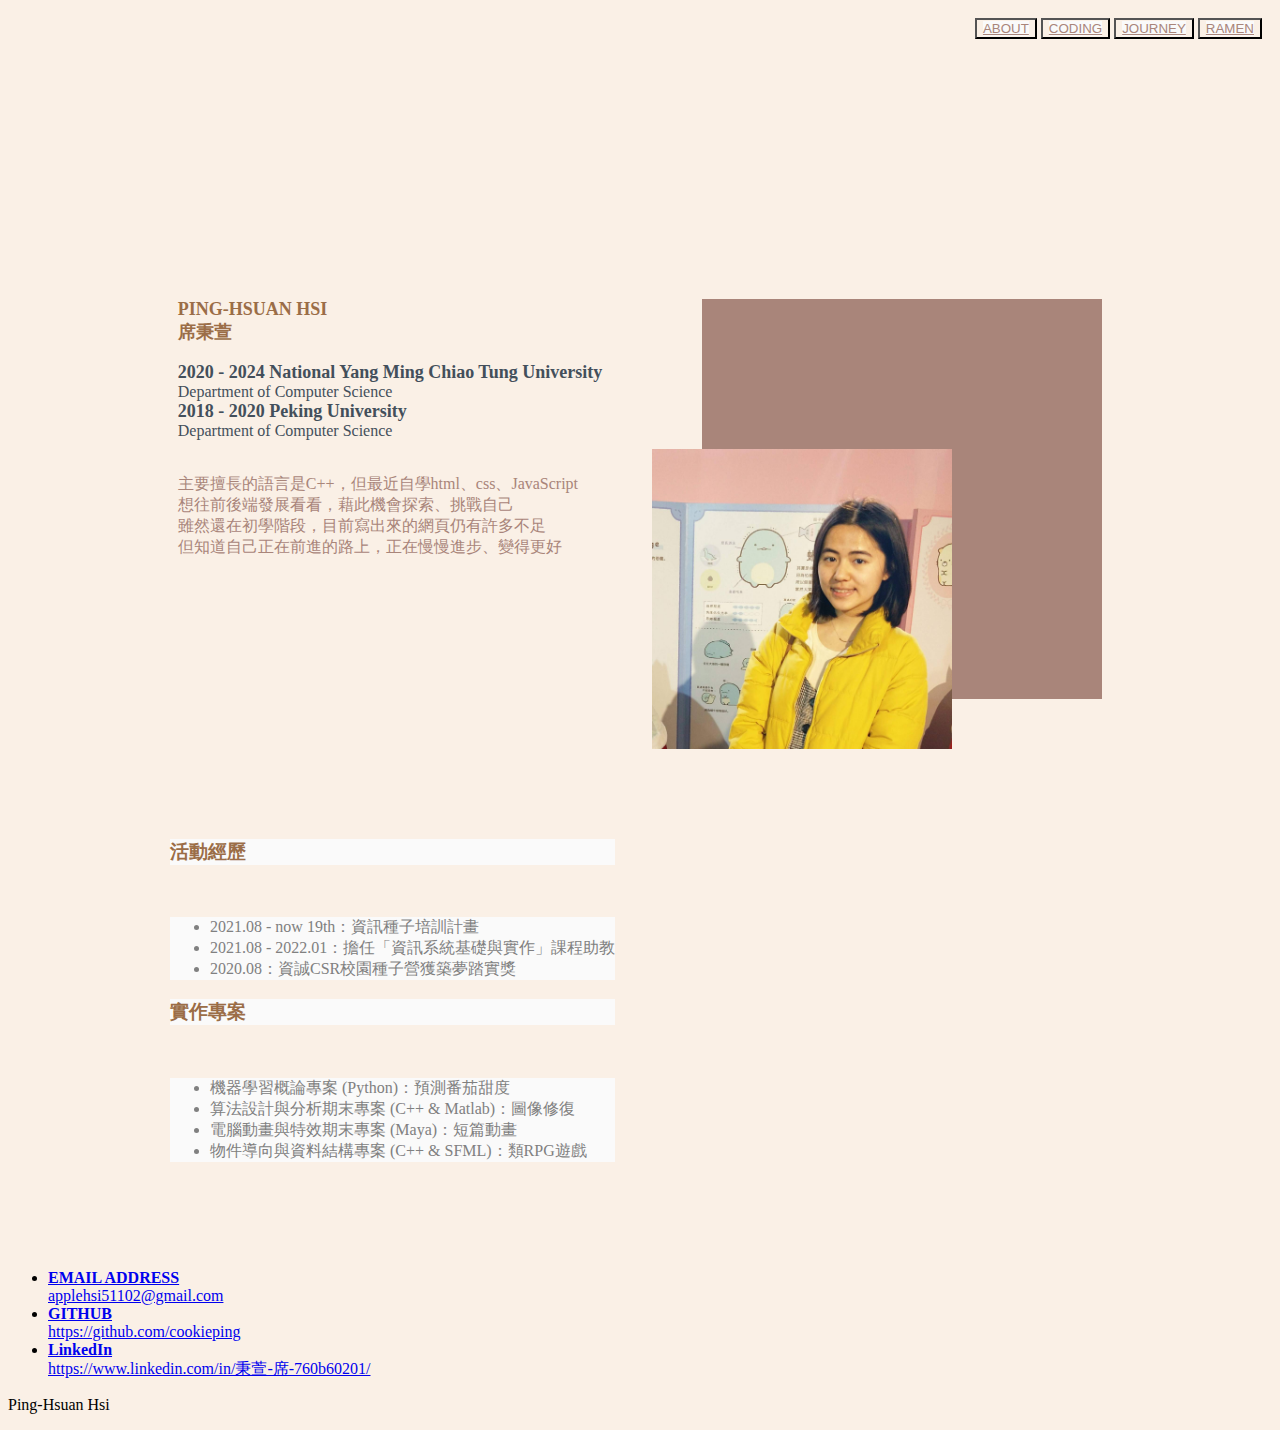
==== index.html @ f956255e "Add files via upload" ====
<!DOCTYPE html>
<html>
    <head>
        <meta charset="UTF-8">
        <meta name="description" content="Ping-Hsuan's personal website">
        <meta name="author" content="Pin-Hsuan Hsi">
        <meta name="viewport" content="width=device-width, internal-scale=1.0">  <!-- 視口 -->
        
        <title>Ping-Hsuan's Website</title>
        <link rel="stylesheet" href="style.css">
        <link href="https://cdn.jsdelivr.net/npm/bootstrap@5.1.3/dist/css/bootstrap.min.css" rel="stylesheet" integrity="sha384-1BmE4kWBq78iYhFldvKuhfTAU6auU8tT94WrHftjDbrCEXSU1oBoqyl2QvZ6jIW3" crossorigin="anonymous">
        <link rel="preconnect" href="https://fonts.googleapis.com"> 
        <link rel="preconnect" href="https://fonts.gstatic.com" crossorigin> 
        <link href="https://fonts.googleapis.com/css2?family=Cairo:wght@500&family=Luxurious+Roman&family=Ubuntu:wght@700&display=swap" rel="stylesheet">
    
    </head>
    <body>
        <div class="menu-bar" style="padding:10px">
            <div class="btn-group" role="group" aria-label="Basic example">
                <button type="button" class="btn btn-light">
                    <a href="index.html" style="background-color: rgb(250, 250, 250); color:rgb(169, 133, 122);">ABOUT</a>
                </button>
                <button type="button" class="btn btn-light">
                    <a href="research.html" style="background-color: rgb(250, 250, 250); color:rgb(169, 133, 122);">CODING</a>
                </button>
                <button type="button" class="btn btn-light">
                    <a href="journey.html" style="background-color: rgb(250, 250, 250); color:rgb(169, 133, 122);">JOURNEY</a>
                </button>
                <button type="button" class="btn btn-light">
                    <a href="ramen.html" style="background-color: rgb(250, 250, 250); color:rgb(169, 133, 122);">RAMEN</a>
                </button>
            </div>
        </div>

        <!-- introduction -->
        <div class="intro">
            <div class="intro-text">
                <b style="color: rgb(155, 109, 71);">PING-HSUAN HSI</b><br>
                <b style="color: rgb(155, 109, 71); font-size: large;">席秉萱</b>
                <br><br>
                <span>
                    <b>2020 - 2024 National Yang Ming Chiao Tung University</b>
                    <br>
                    Department of Computer Science
                    <br>
                    <b>2018 - 2020 Peking University</b>
                    <br>
                    Department of Computer Science
                    <br><br>
                    <p style="color:rgb(169, 133, 122); font-family: 'Noto Serif TC', serif;">
                        主要擅長的語言是C++，但最近自學html、css、JavaScript<br>
                        想往前後端發展看看，藉此機會探索、挑戰自己<br>
                        雖然還在初學階段，目前寫出來的網頁仍有許多不足<br>
                        但知道自己正在前進的路上，正在慢慢進步、變得更好
                    </p>
                </span>
            </div>

            <div id="squarePic">
                <!-- <img src="me.jpg" width="300" style="margin: 40px;"> -->
                <div style="width:300px; height:300px; background-color: rgb(169, 133, 122);"></div>
                <img src="me.jpg" width="300" style="position: relative; left: -50px; top: -250px;">
            </div>
        </div>

        <!-- 經歷＆專案 -->
        <div class="container px-4 service" style="margin: -30px; background-color: linen;">
            <div class="row gx-5" style="padding-left: 100px; padding-right: 100px; background-color: linen;">
              <div class="col">
                <div class="p-3 border bg-light">
                    <h3 style="color: rgb(155, 109, 71)">活動經歷</h3><br>
                        <ul style="background-color: rgb(250, 250, 250);">
                            <li class="intro-box">2021.08 - now 19th：資訊種子培訓計畫</li>
                            <li class="intro-box">2021.08 - 2022.01：擔任「資訊系統基礎與實作」課程助教</li>
                            <li class="intro-box">2020.08：資誠CSR校園種子營獲築夢踏實獎</li>
                        </ul>
                </div>
              </div>
              <div class="col">
                <div class="p-3 border bg-light">
                    <h3 style="color: rgb(155, 109, 71)">實作專案</h3><br>
                    <ul style="background-color: rgb(250, 250, 250);">
                        <li class="intro-box">機器學習概論專案 (Python)：預測番茄甜度</li>
                        <li class="intro-box">算法設計與分析期末專案 (C++ & Matlab)：圖像修復</li>
                        <li class="intro-box">電腦動畫與特效期末專案 (Maya)：短篇動畫</li>
                        <li class="intro-box">物件導向與資料結構專案 (C++ & SFML)：類RPG遊戲</li>
                    </ul>
                </div>
              </div>
            </div>
        </div>

        <!-- footer -->
        <footer>
            <ul class="nav justify-content-center border-bottom pb-3 mb-3">
              <li class="nav-item"><a href="#" class="nav-link px-2 text-muted"><b>EMAIL ADDRESS</b><br>applehsi51102@gmail.com</a></li>
              <li class="nav-item"><a href="https://github.com/cookieping" class="nav-link px-2 text-muted"><b>GITHUB</b><br>https://github.com/cookieping</a></li>
              <li class="nav-item"><a href="https://www.linkedin.com/in/秉萱-席-760b60201/" class="nav-link px-2 text-muted"><b>LinkedIn</b><br>https://www.linkedin.com/in/秉萱-席-760b60201/</a></li>
            </ul>
            <p class="text-center text-muted">Ping-Hsuan Hsi</p>
        </footer>
    </body>
</html>
---- style.css ----
* {
    background-color: linen;
}
.menu-bar {
    font-family: 'Luxurious Roman', cursive;
    /*font-family: 'Ubuntu', sans-serif;*/
    text-align: right;
}

.intro {
    display: flex;
    flex-wrap:wrap;  /* 寬度不夠，會自動換行 */
    padding: 200px 100px 200px 100px;
    justify-content: center;
}

.intro div {
    padding: 50px;
}

.intro-text {
    color:rgb(67, 79, 91);
}

div div b {
    font-size: large;
}

img {
    position: relative;
    left:800px;
    top:-400px;
}

.service {
    position: absolute;
    top: 850px;
    left: 100px;
}
div {
    display: block;
}

h3 {
    background-color: rgb(250, 250, 250);
}

.topic {
    background-color: rgb(169, 133, 122);
    color: whitesmoke;
    position: absolute;
    top: 160px;
    left: 150px;
    font-family: 'Cairo', sans-serif;
}

.intro-box {
    background-color: rgb(250, 250, 250);
    color: gray;
}

.topic-2 {
    font-family: 'Cairo', sans-serif;
    color:rgb(111, 87, 79);
    background-color: linen;
    padding: 15px 10px 30px 5px;
    margin-bottom: -10px;
}
.text-in-paragraph {
    font-family: 'Noto Serif TC', serif;
    color:rgb(169, 133, 122);
    font-size: 130%;
    padding: 5px 0px 0px 5px;
}

.topic-box {
    padding: 100px;
}
.coding-item {
    font-family: 'Noto Serif TC', serif;
    color:rgb(169, 133, 122);
    font-size: 130%;
    padding: 5px 0px 10px 5px;
}
.coding-item-title {
    color:rgb(111, 87, 79);
}

.card-title {
    font-family: 'Noto Serif TC', serif;
    color:rgb(111, 87, 79);
}
.card-text {
    font-family: 'Noto Serif TC', serif;
    font-size: 110%;
}

.weird-move {
    position:relative; 
    left:0px; 
    top:0px
}
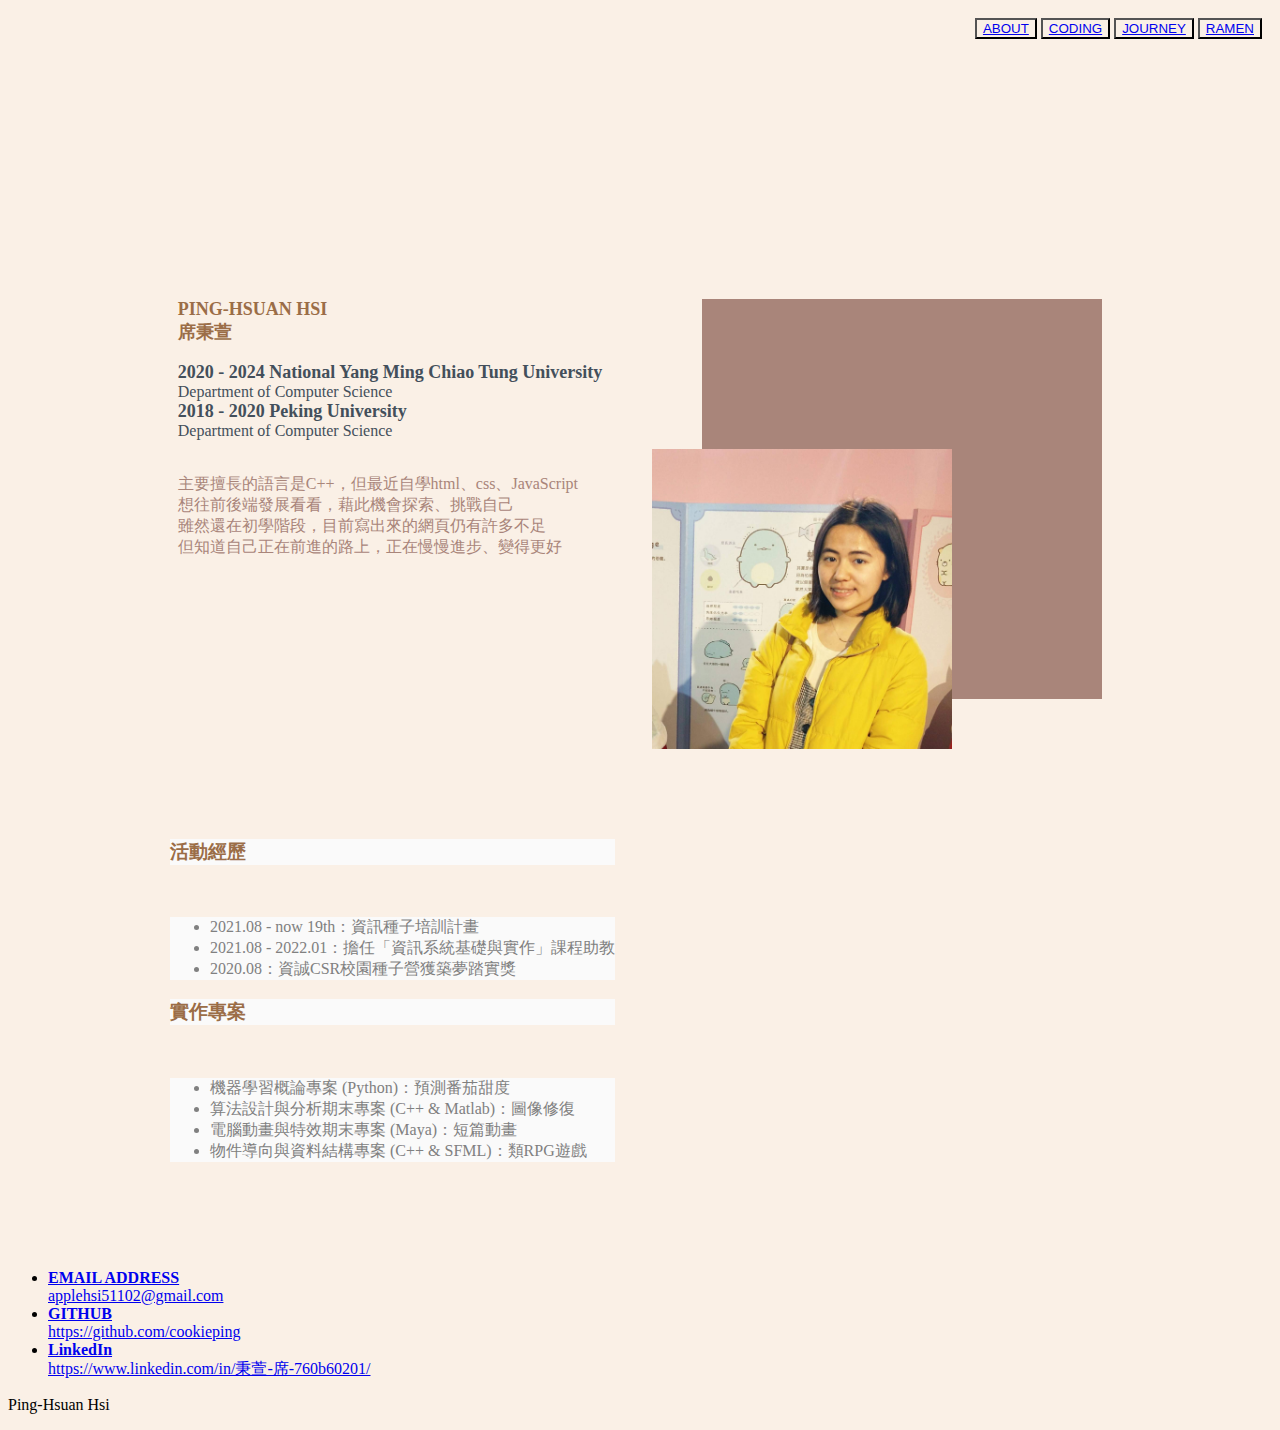
==== commit 669bf1cf: "Update index.html" ====
--- a/index.html
+++ b/index.html
@@ -18,16 +18,16 @@
         <div class="menu-bar" style="padding:10px">
             <div class="btn-group" role="group" aria-label="Basic example">
                 <button type="button" class="btn btn-light">
-                    <a href="index.html" style="background-color: rgb(250, 250, 250); color:rgb(169, 133, 122);">ABOUT</a>
+                    <a class="changeColor" href="index.html">ABOUT</a>
                 </button>
                 <button type="button" class="btn btn-light">
-                    <a href="research.html" style="background-color: rgb(250, 250, 250); color:rgb(169, 133, 122);">CODING</a>
+                    <a class="changeColor" href="research.html">CODING</a>
                 </button>
                 <button type="button" class="btn btn-light">
-                    <a href="journey.html" style="background-color: rgb(250, 250, 250); color:rgb(169, 133, 122);">JOURNEY</a>
+                    <a class="changeColor" href="journey.html">JOURNEY</a>
                 </button>
                 <button type="button" class="btn btn-light">
-                    <a href="ramen.html" style="background-color: rgb(250, 250, 250); color:rgb(169, 133, 122);">RAMEN</a>
+                    <a class="changeColor" href="ramen.html">RAMEN</a>
                 </button>
             </div>
         </div>
@@ -100,4 +100,4 @@
             <p class="text-center text-muted">Ping-Hsuan Hsi</p>
         </footer>
     </body>
-</html>+</html>
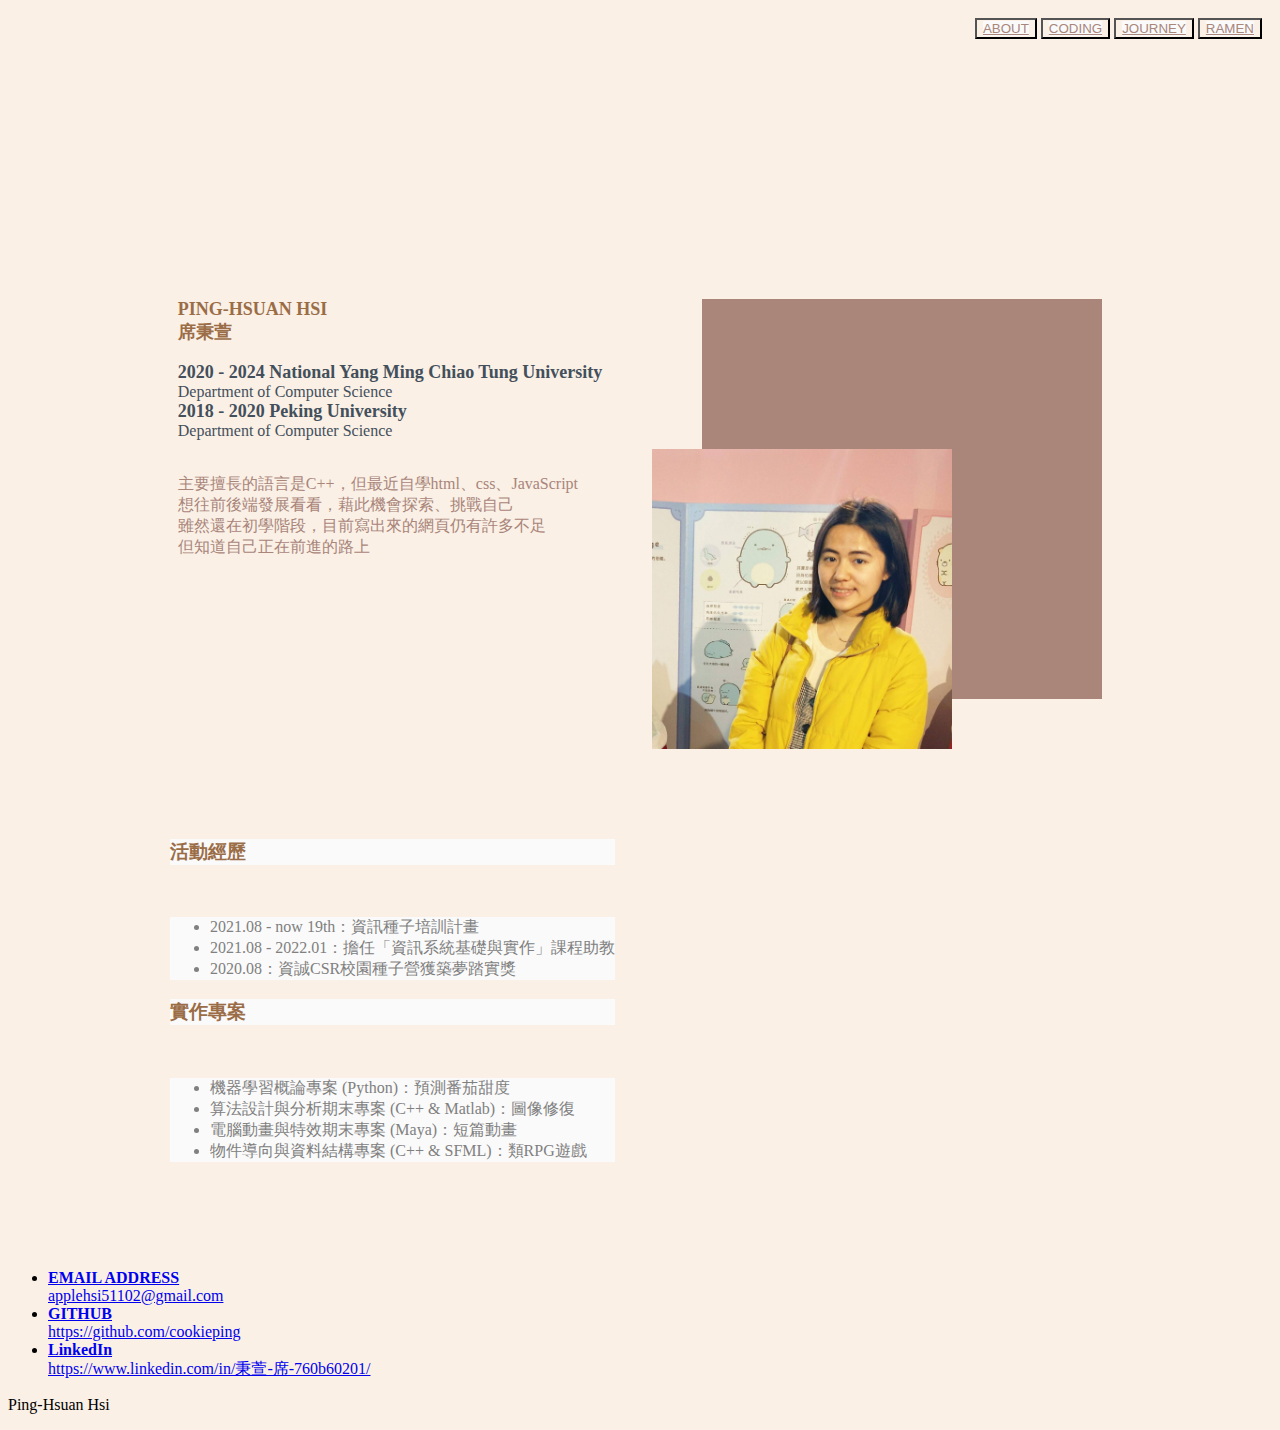
==== commit 036b425e: "Update index.html" ====
--- a/index.html
+++ b/index.html
@@ -51,7 +51,7 @@
                         主要擅長的語言是C++，但最近自學html、css、JavaScript<br>
                         想往前後端發展看看，藉此機會探索、挑戰自己<br>
                         雖然還在初學階段，目前寫出來的網頁仍有許多不足<br>
-                        但知道自己正在前進的路上，正在慢慢進步、變得更好
+                        但知道自己正在前進的路上
                     </p>
                 </span>
             </div>
--- a/style.css
+++ b/style.css
@@ -99,4 +99,12 @@
     position:relative; 
     left:0px; 
     top:0px
-}+}
+
+.changeColor {
+    background-color: rgb(250, 250, 250); 
+    color:rgb(169, 133, 122);
+}
+.changeColor:hover {
+    color: indianred;
+}
